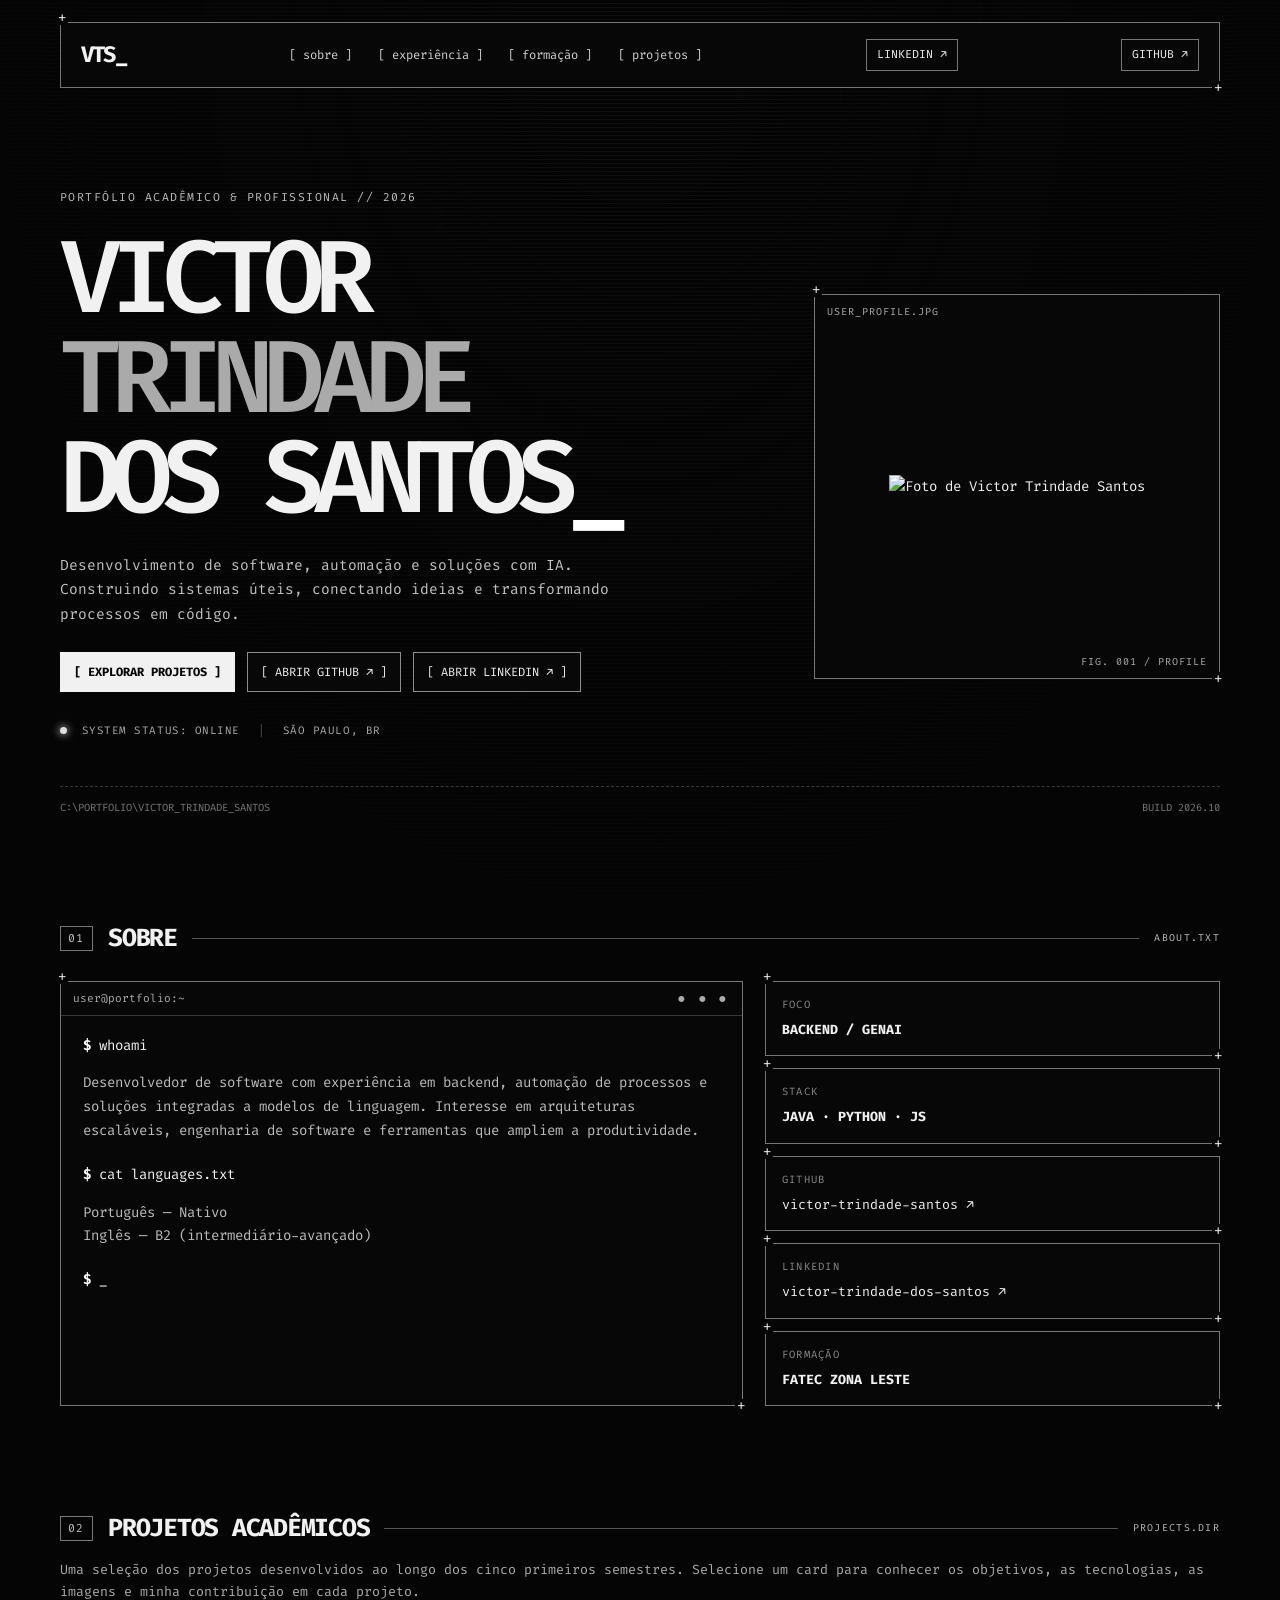
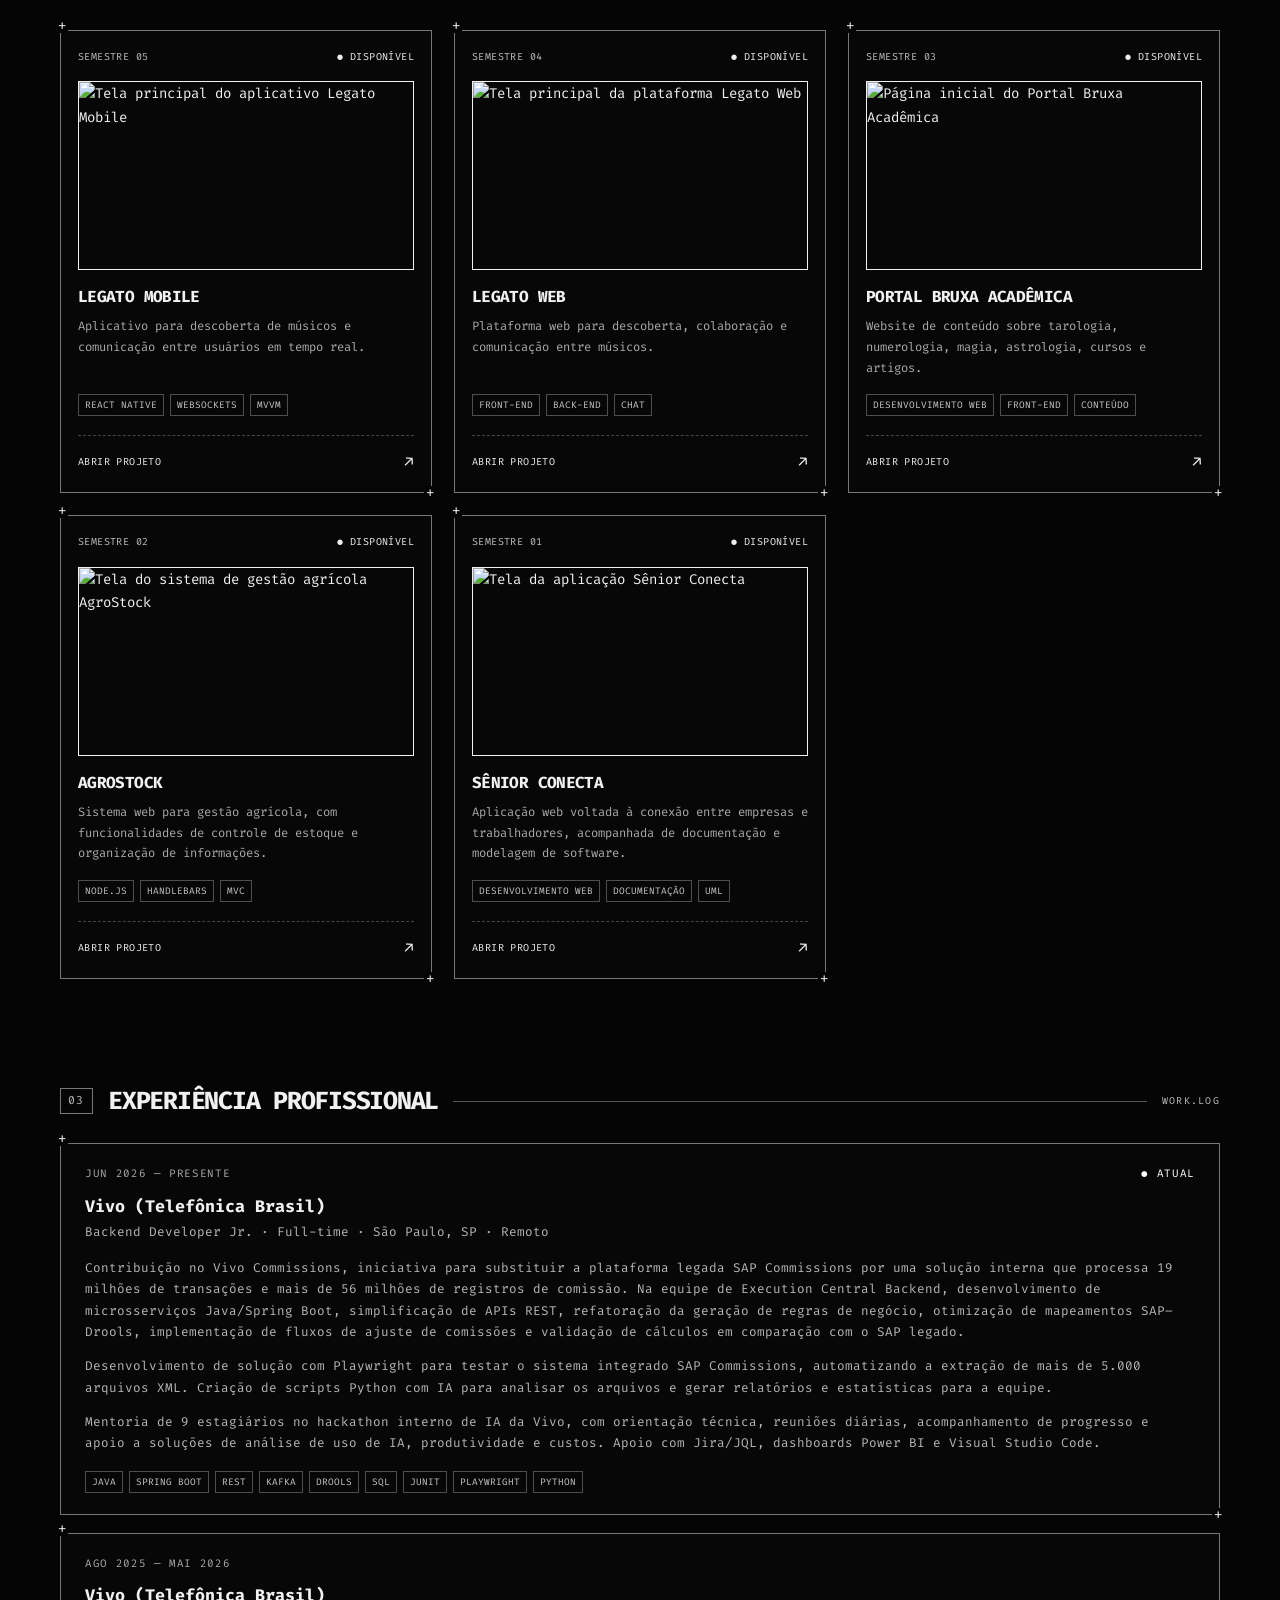
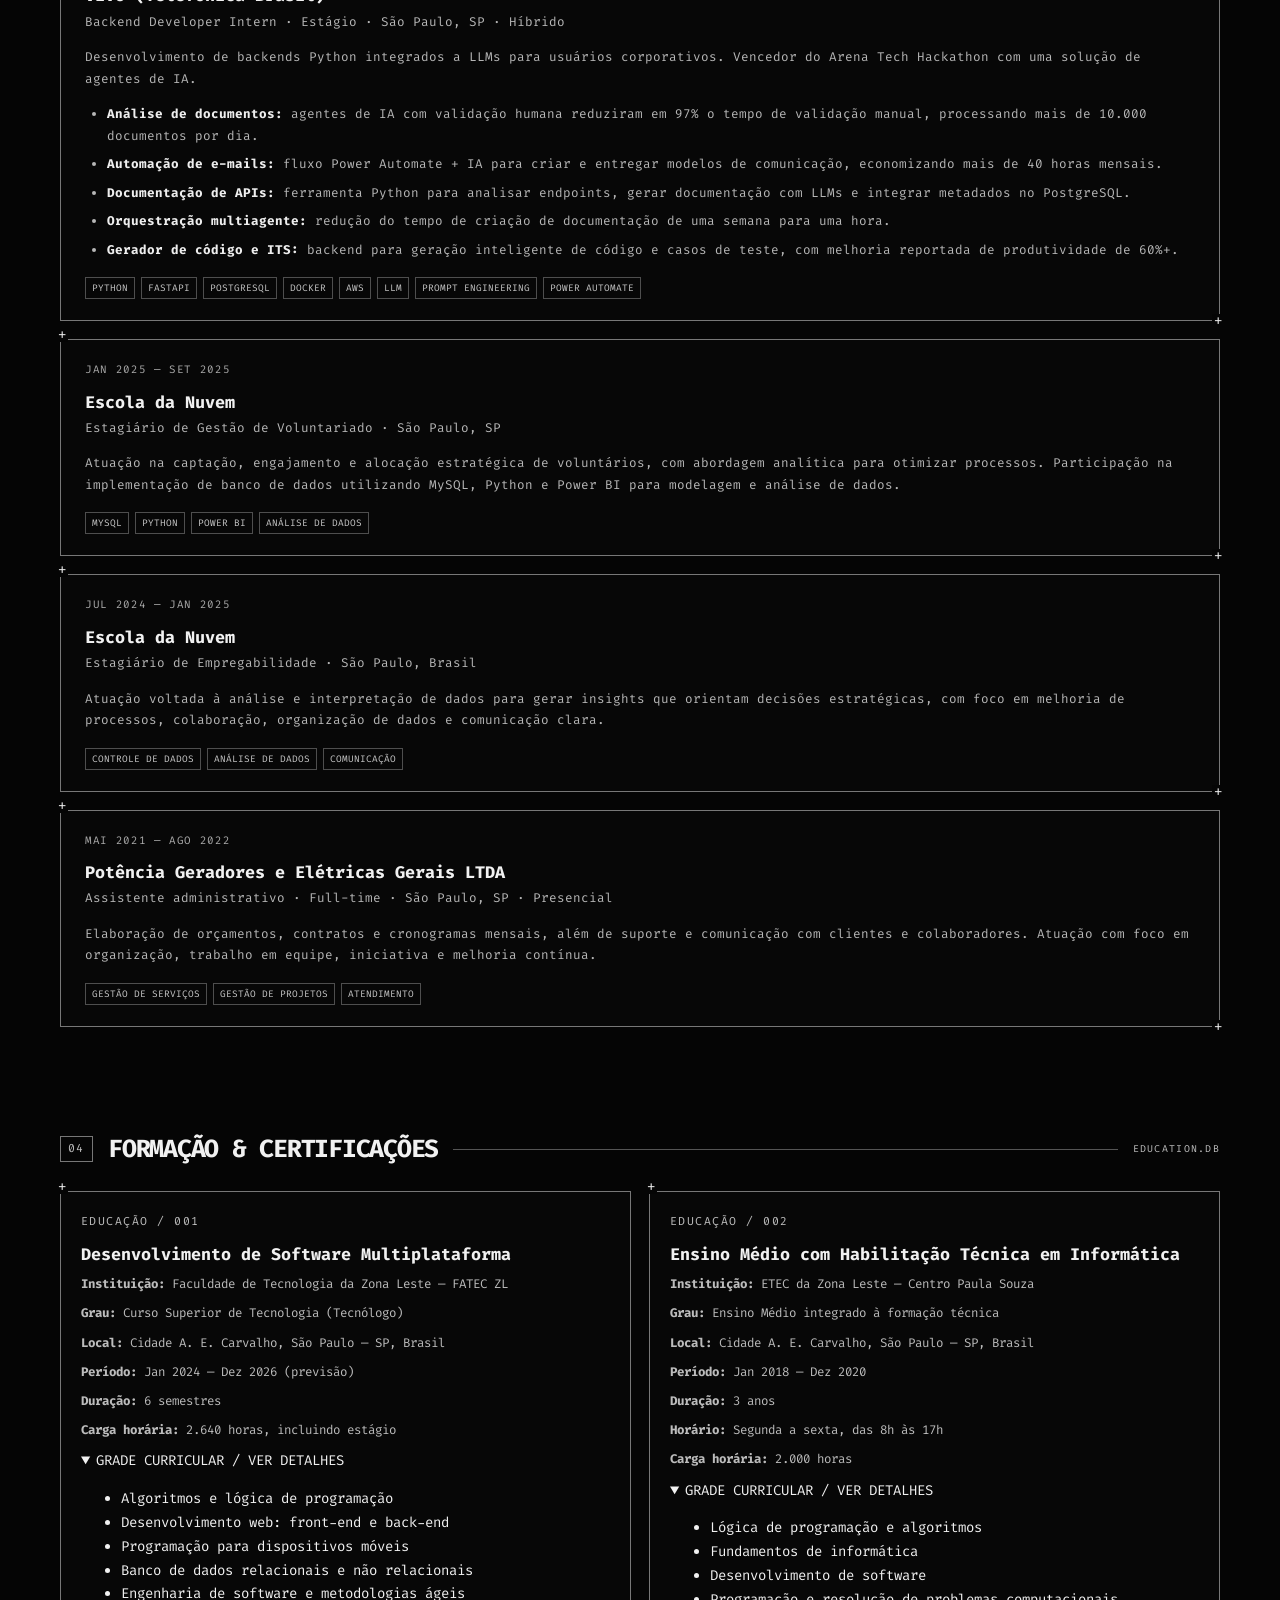
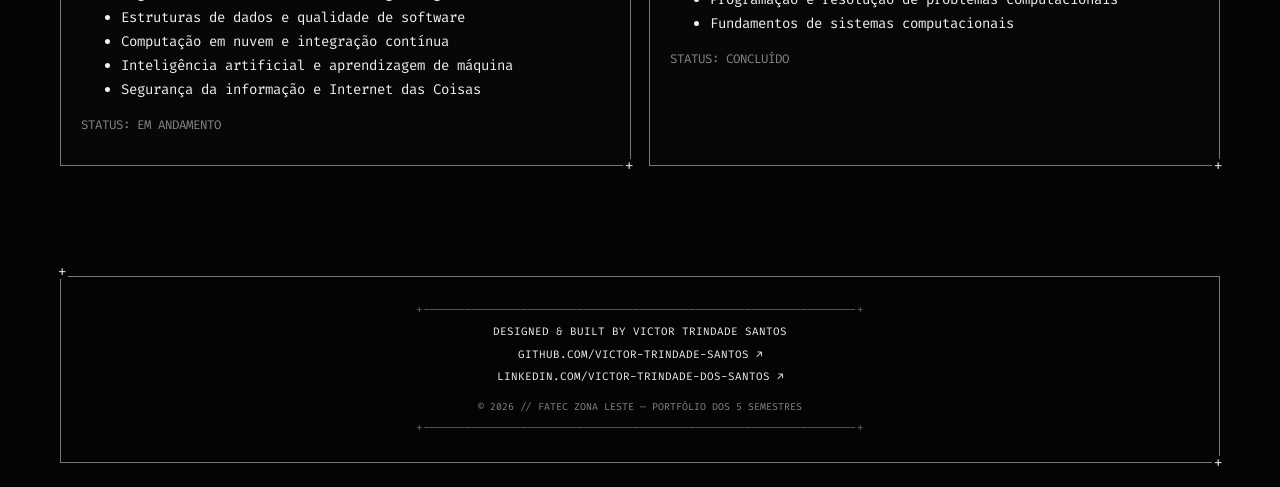
==== index.html @ 5349ddf4 "feat/create-portfolio-project" ====
<!doctype html>
<html lang="pt-BR">

<head>
  <meta charset="utf-8">
  <meta name="viewport" content="width=device-width, initial-scale=1">
  <meta name="theme-color" content="#050505">
  <meta name="description" content="Portfólio acadêmico e profissional de Victor Trindade Santos.">
  <title>Victor Trindade Santos | Portfólio</title>
  <link rel="preconnect" href="https://fonts.googleapis.com">
  <link rel="preconnect" href="https://fonts.gstatic.com" crossorigin>
  <link href="https://fonts.googleapis.com/css2?family=Fira+Code:wght@400;500;600;700&display=swap" rel="stylesheet">
  <link rel="stylesheet" href="styles.css">
</head>

<body>
  <canvas id="ascii-canvas" aria-hidden="true"></canvas>
  <div class="scanlines" aria-hidden="true"></div>
  <a class="skip-link" href="#main">Pular para o conteúdo</a>

  <header class="site-header ascii-frame">
    <a class="brand" href="#top" aria-label="Ir para o início">VTS<span>_</span></a>
    <nav aria-label="Navegação principal">
      <a href="#sobre">[ sobre ]</a>
      <a href="#experiencia">[ experiência ]</a>
      <a href="#formacao">[ formação ]</a>
      <a href="#projetos">[ projetos ]</a>
    </nav>
    <a class="github-link" href="https://www.linkedin.com/in/victor-trindade-dos-santos/" target="_blank"
      rel="noreferrer">LINKEDIN ↗</a>
    <a class="github-link" href="https://github.com/victor-trindade-santos" target="_blank" rel="noreferrer">GITHUB
      ↗</a>
  </header>

  <main id="main">
    <section class="hero section-shell" id="top">
      <div class="hero-copy">
        <p class="eyebrow">PORTFÓLIO ACADÊMICO & PROFISSIONAL // 2026</p>
        <h1>VICTOR<br><span>TRINDADE</span><br>DOS SANTOS<span class="cursor">_</span></h1>
        <p class="hero-description">Desenvolvimento de software, automação e soluções com IA. Construindo sistemas
          úteis, conectando ideias e transformando processos em código.</p>
        <div class="hero-actions">
          <a class="button button-solid" href="#projetos">[ EXPLORAR PROJETOS ]</a>
          <a class="button" href="https://github.com/victor-trindade-santos" target="_blank" rel="noreferrer">[ ABRIR
            GITHUB ↗ ]</a>
          <a class="button" href="https://www.linkedin.com/in/victor-trindade-dos-santos/" target="_blank"
            rel="noreferrer">[ ABRIR LINKEDIN ↗ ]</a>
        </div>
        <div class="status-line"><span class="status-dot"></span> SYSTEM STATUS: ONLINE <span
            class="status-divider">|</span> SÃO PAULO, BR</div>
      </div>
      <div class="portrait ascii-frame" aria-label="Espaço reservado para fotografia">
        <div class="frame-label">USER_PROFILE.JPG</div>
        <br />
        <img src="images/profile.jpg" alt="Foto de Victor Trindade Santos" class="portrait-image">
        <br />
        <span class="portrait-index">FIG. 001 / PROFILE</span>
      </div>
      <div class="hero-bottom mono">C:\PORTFOLIO\VICTOR_TRINDADE_SANTOS <span>BUILD 2026.10</span></div>
    </section>

    <section class="section-shell" id="sobre">
      <div class="section-heading"><span class="section-number">01</span>
        <h2>SOBRE</h2><span class="heading-rule"></span><span class="section-code">ABOUT.TXT</span>
      </div>
      <div class="about-grid">
        <div class="ascii-frame about-terminal">
          <div class="terminal-bar"><span>user@portfolio:~</span><span>● ● ●</span></div>
          <p><span class="prompt">$</span> whoami</p>
          <p class="terminal-output">Desenvolvedor de software com experiência em backend, automação de processos e
            soluções integradas a modelos de linguagem. Interesse em arquiteturas escaláveis, engenharia de software e
            ferramentas que ampliem a produtividade.</p>
          <p><span class="prompt">$</span> cat languages.txt</p>
          <p class="terminal-output">Português — Nativo<br>Inglês — B2 (intermediário-avançado)</p>
          <p class="terminal-cursor"><span class="prompt">$</span> <span class="cursor">_</span></p>
        </div>
        <div class="quick-facts">
          <div class="fact ascii-frame"><span class="fact-key">FOCO</span><strong>BACKEND / GENAI</strong></div>
          <div class="fact ascii-frame"><span class="fact-key">STACK</span><strong>JAVA · PYTHON · JS</strong></div>
          <div class="fact ascii-frame"><span class="fact-key">GITHUB</span><a
              href="https://github.com/victor-trindade-santos" target="_blank" rel="noreferrer">victor-trindade-santos
              ↗</a></div>
          <div class="fact ascii-frame"><span class="fact-key">LINKEDIN</span><a
              href="https://www.linkedin.com/in/victor-trindade-dos-santos/" target="_blank"
              rel="noreferrer">victor-trindade-dos-santos ↗</a></div>
          <div class="fact ascii-frame"><span class="fact-key">FORMAÇÃO</span><strong>FATEC ZONA LESTE</strong></div>
        </div>
      </div>
    </section>

    <section class="section-shell" id="projetos">
      <div class="section-heading">
        <span class="section-number">02</span>
        <h2>PROJETOS ACADÊMICOS</h2>
        <span class="heading-rule"></span>
        <span class="section-code">PROJECTS.DIR</span>
      </div>

      <p class="section-intro">
        Uma seleção dos projetos desenvolvidos ao longo dos cinco primeiros semestres.
        Selecione um card para conhecer os objetivos, as tecnologias, as imagens e
        minha contribuição em cada projeto.
      </p>

      <div class="project-grid">

        <!-- PROJETO 05: LEGATO MOBILE -->
        <a class="project-card ascii-frame" href="projeto.html?id=legato-mobile">

          <span class="card-top">
            <span>SEMESTRE 05</span>
            <span class="card-status">● DISPONÍVEL</span>
          </span>

          <img class="project-card-image" src="images/legato-mobile_page1.png"
            alt="Tela principal do aplicativo Legato Mobile" loading="lazy">

          <span class="project-title">LEGATO MOBILE</span>

          <span class="project-summary">
            Aplicativo para descoberta de músicos e comunicação entre usuários
            em tempo real.
          </span>

          <span class="tag-row">
            <span>REACT NATIVE</span>
            <span>WEBSOCKETS</span>
            <span>MVVM</span>
          </span>

          <span class="card-footer">
            ABRIR PROJETO <span>↗</span>
          </span>
        </a>

        <!-- PROJETO 04: LEGATO WEB -->
        <a class="project-card ascii-frame" href="projeto.html?id=legato-frontend">

          <span class="card-top">
            <span>SEMESTRE 04</span>
            <span class="card-status">● DISPONÍVEL</span>
          </span>

          <img class="project-card-image" src="images/legato-web_page1.png"
            alt="Tela principal da plataforma Legato Web" loading="lazy">

          <span class="project-title">LEGATO WEB</span>

          <span class="project-summary">
            Plataforma web para descoberta, colaboração e comunicação entre músicos.
          </span>

          <span class="tag-row">
            <span>FRONT-END</span>
            <span>BACK-END</span>
            <span>CHAT</span>
          </span>

          <span class="card-footer">
            ABRIR PROJETO <span>↗</span>
          </span>
        </a>

        <!-- PROJETO 03: PORTAL BRUXA ACADÊMICA -->
        <a class="project-card ascii-frame" href="projeto.html?id=bruxa">

          <span class="card-top">
            <span>SEMESTRE 03</span>
            <span class="card-status">● DISPONÍVEL</span>
          </span>

          <img class="project-card-image" src="images/portal-bruxa-academica_page1.png"
            alt="Página inicial do Portal Bruxa Acadêmica" loading="lazy">

          <span class="project-title">PORTAL BRUXA ACADÊMICA</span>

          <span class="project-summary">
            Website de conteúdo sobre tarologia, numerologia, magia, astrologia,
            cursos e artigos.
          </span>

          <span class="tag-row">
            <span>DESENVOLVIMENTO WEB</span>
            <span>FRONT-END</span>
            <span>CONTEÚDO</span>
          </span>

          <span class="card-footer">
            ABRIR PROJETO <span>↗</span>
          </span>
        </a>

        <!-- PROJETO 02: AGROSTOCK -->
        <a class="project-card ascii-frame" href="projeto.html?id=agrostock">

          <span class="card-top">
            <span>SEMESTRE 02</span>
            <span class="card-status">● DISPONÍVEL</span>
          </span>

          <img class="project-card-image" src="images/agrostock_page1.png"
            alt="Tela do sistema de gestão agrícola AgroStock" loading="lazy">

          <span class="project-title">AGROSTOCK</span>

          <span class="project-summary">
            Sistema web para gestão agrícola, com funcionalidades de controle
            de estoque e organização de informações.
          </span>

          <span class="tag-row">
            <span>NODE.JS</span>
            <span>HANDLEBARS</span>
            <span>MVC</span>
          </span>

          <span class="card-footer">
            ABRIR PROJETO <span>↗</span>
          </span>
        </a>

        <!-- PROJETO 01: SÊNIOR CONECTA -->
        <a class="project-card ascii-frame" href="projeto.html?id=senior-conecta">

          <span class="card-top">
            <span>SEMESTRE 01</span>
            <span class="card-status">● DISPONÍVEL</span>
          </span>

          <img class="project-card-image" src="images/senior_conecta_page1.png" alt="Tela da aplicação Sênior Conecta"
            loading="lazy">

          <span class="project-title">SÊNIOR CONECTA</span>

          <span class="project-summary">
            Aplicação web voltada à conexão entre empresas e trabalhadores,
            acompanhada de documentação e modelagem de software.
          </span>

          <span class="tag-row">
            <span>DESENVOLVIMENTO WEB</span>
            <span>DOCUMENTAÇÃO</span>
            <span>UML</span>
          </span>

          <span class="card-footer">
            ABRIR PROJETO <span>↗</span>
          </span>
        </a>

      </div>
    </section>

    <section class="section-shell" id="experiencia">
      <div class="section-heading"><span class="section-number">03</span>
        <h2>EXPERIÊNCIA PROFISSIONAL</h2><span class="heading-rule"></span><span class="section-code">WORK.LOG</span>
      </div>
      <div class="timeline">
        <article class="timeline-item ascii-frame">
          <div class="timeline-meta"><span>JUN 2026 — PRESENTE</span><span class="current-label">● ATUAL</span></div>
          <h3>Vivo (Telefônica Brasil)</h3>
          <p class="role">Backend Developer Jr. · Full-time · São Paulo, SP · Remoto</p>
          <p>Contribuição no Vivo Commissions, iniciativa para substituir a plataforma legada SAP Commissions por uma
            solução interna que processa 19 milhões de transações e mais de 56 milhões de registros de comissão. Na
            equipe de Execution Central Backend, desenvolvimento de microsserviços Java/Spring Boot, simplificação de
            APIs REST, refatoração da geração de regras de negócio, otimização de mapeamentos SAP–Drools, implementação
            de fluxos de ajuste de comissões e validação de cálculos em comparação com o SAP legado.</p>
          <p>Desenvolvimento de solução com Playwright para testar o sistema integrado SAP Commissions, automatizando a
            extração de mais de 5.000 arquivos XML. Criação de scripts Python com IA para analisar os arquivos e gerar
            relatórios e estatísticas para a equipe.</p>
          <p>Mentoria de 9 estagiários no hackathon interno de IA da Vivo, com orientação técnica, reuniões diárias,
            acompanhamento de progresso e apoio a soluções de análise de uso de IA, produtividade e custos. Apoio com
            Jira/JQL, dashboards Power BI e Visual Studio Code.</p>
          <div class="tag-row"><span>JAVA</span><span>SPRING
              BOOT</span><span>REST</span><span>KAFKA</span><span>DROOLS</span><span>SQL</span><span>JUNIT</span><span>PLAYWRIGHT</span><span>PYTHON</span>
          </div>
        </article>
        <article class="timeline-item ascii-frame">
          <div class="timeline-meta"><span>AGO 2025 — MAI 2026</span></div>
          <h3>Vivo (Telefônica Brasil)</h3>
          <p class="role">Backend Developer Intern · Estágio · São Paulo, SP · Híbrido</p>
          <p>Desenvolvimento de backends Python integrados a LLMs para usuários corporativos. Vencedor do Arena Tech
            Hackathon com uma solução de agentes de IA.</p>
          <ul>
            <li><strong>Análise de documentos:</strong> agentes de IA com validação humana reduziram em 97% o tempo de
              validação manual, processando mais de 10.000 documentos por dia.</li>
            <li><strong>Automação de e-mails:</strong> fluxo Power Automate + IA para criar e entregar modelos de
              comunicação, economizando mais de 40 horas mensais.</li>
            <li><strong>Documentação de APIs:</strong> ferramenta Python para analisar endpoints, gerar documentação com
              LLMs e integrar metadados no PostgreSQL.</li>
            <li><strong>Orquestração multiagente:</strong> redução do tempo de criação de documentação de uma semana
              para uma hora.</li>
            <li><strong>Gerador de código e ITS:</strong> backend para geração inteligente de código e casos de teste,
              com melhoria reportada de produtividade de 60%+.</li>
          </ul>
          <div class="tag-row">
            <span>PYTHON</span><span>FASTAPI</span><span>POSTGRESQL</span><span>DOCKER</span><span>AWS</span><span>LLM</span><span>PROMPT
              ENGINEERING</span><span>POWER AUTOMATE</span>
          </div>
        </article>
        <article class="timeline-item ascii-frame">
          <div class="timeline-meta"><span>JAN 2025 — SET 2025</span></div>
          <h3>Escola da Nuvem</h3>
          <p class="role">Estagiário de Gestão de Voluntariado · São Paulo, SP</p>
          <p>Atuação na captação, engajamento e alocação estratégica de voluntários, com abordagem analítica para
            otimizar processos. Participação na implementação de banco de dados utilizando MySQL, Python e Power BI para
            modelagem e análise de dados.</p>
          <div class="tag-row"><span>MYSQL</span><span>PYTHON</span><span>POWER BI</span><span>ANÁLISE DE DADOS</span>
          </div>
        </article>
        <article class="timeline-item ascii-frame">
          <div class="timeline-meta"><span>JUL 2024 — JAN 2025</span></div>
          <h3>Escola da Nuvem</h3>
          <p class="role">Estagiário de Empregabilidade · São Paulo, Brasil</p>
          <p>Atuação voltada à análise e interpretação de dados para gerar insights que orientam decisões estratégicas,
            com foco em melhoria de processos, colaboração, organização de dados e comunicação clara.</p>
          <div class="tag-row"><span>CONTROLE DE DADOS</span><span>ANÁLISE DE DADOS</span><span>COMUNICAÇÃO</span></div>
        </article>
        <article class="timeline-item ascii-frame">
          <div class="timeline-meta"><span>MAI 2021 — AGO 2022</span></div>
          <h3>Potência Geradores e Elétricas Gerais LTDA</h3>
          <p class="role">Assistente administrativo · Full-time · São Paulo, SP · Presencial</p>
          <p>Elaboração de orçamentos, contratos e cronogramas mensais, além de suporte e comunicação com clientes e
            colaboradores. Atuação com foco em organização, trabalho em equipe, iniciativa e melhoria contínua.</p>
          <div class="tag-row"><span>GESTÃO DE SERVIÇOS</span><span>GESTÃO DE PROJETOS</span><span>ATENDIMENTO</span>
          </div>
        </article>
      </div>
    </section>

    <section class="section-shell" id="formacao">
      <div class="section-heading"><span class="section-number">04</span>
        <h2>FORMAÇÃO & CERTIFICAÇÕES</h2><span class="heading-rule"></span><span
          class="section-code">EDUCATION.DB</span>
      </div>
      <div class="education-grid">
        <article class="ascii-frame info-panel">
          <p class="panel-kicker">EDUCAÇÃO / 001</p>

          <h3>Desenvolvimento de Software Multiplataforma</h3>

          <p><strong>Instituição:</strong> Faculdade de Tecnologia da Zona Leste — FATEC ZL</p>
          <p><strong>Grau:</strong> Curso Superior de Tecnologia (Tecnólogo)</p>
          <p><strong>Local:</strong> Cidade A. E. Carvalho, São Paulo — SP, Brasil</p>
          <p><strong>Período:</strong> Jan 2024 — Dez 2026 (previsão)</p>
          <p><strong>Duração:</strong> 6 semestres</p>
          <p><strong>Carga horária:</strong> 2.640 horas, incluindo estágio</p>

          <details open>
            <summary>GRADE CURRICULAR / VER DETALHES</summary>
            <ul>
              <li>Algoritmos e lógica de programação</li>
              <li>Desenvolvimento web: front-end e back-end</li>
              <li>Programação para dispositivos móveis</li>
              <li>Banco de dados relacionais e não relacionais</li>
              <li>Engenharia de software e metodologias ágeis</li>
              <li>Estruturas de dados e qualidade de software</li>
              <li>Computação em nuvem e integração contínua</li>
              <li>Inteligência artificial e aprendizagem de máquina</li>
              <li>Segurança da informação e Internet das Coisas</li>
            </ul>
          </details>

          <p class="muted">STATUS: EM ANDAMENTO</p>
        </article>


        <article class="ascii-frame info-panel">

          <p class="panel-kicker">EDUCAÇÃO / 002</p>

          <h3>Ensino Médio com Habilitação Técnica em Informática</h3>

          <p><strong>Instituição:</strong> ETEC da Zona Leste — Centro Paula Souza</p>
          <p><strong>Grau:</strong> Ensino Médio integrado à formação técnica</p>
          <p><strong>Local:</strong> Cidade A. E. Carvalho, São Paulo — SP, Brasil</p>
          <p><strong>Período:</strong> Jan 2018 — Dez 2020</p>
          <p><strong>Duração:</strong> 3 anos</p>
          <p><strong>Horário:</strong> Segunda a sexta, das 8h às 17h</p>
          <p><strong>Carga horária:</strong> 2.000 horas</p>

          <details open>
            <summary>GRADE CURRICULAR / VER DETALHES</summary>
            <ul>
              <li>Lógica de programação e algoritmos</li>
              <li>Fundamentos de informática</li>
              <li>Desenvolvimento de software</li>
              <li>Programação e resolução de problemas computacionais</li>
              <li>Fundamentos de sistemas computacionais</li>
            </ul>
          </details>

          <p class="muted">STATUS: CONCLUÍDO</p>
          </details>
        </article>
      </div>
    </section>
  </main>

  <footer class="site-footer ascii-frame">
    <p>+--------------------------------------------------------------+</p>
    <p>DESIGNED & BUILT BY VICTOR TRINDADE SANTOS</p>
    <p><a href="https://github.com/victor-trindade-santos" target="_blank"
        rel="noreferrer">GITHUB.COM/VICTOR-TRINDADE-SANTOS ↗</a></p>
    <p><a href="https://www.linkedin.com/in/victor-trindade-dos-santos/" target="_blank"
        rel="noreferrer">LINKEDIN.COM/VICTOR-TRINDADE-DOS-SANTOS ↗</a></p>
    <p class="muted">© 2026 // FATEC ZONA LESTE — PORTFÓLIO DOS 5 SEMESTRES</p>
    <p>+--------------------------------------------------------------+</p>
  </footer>

  <dialog id="project-dialog" class="project-dialog" aria-labelledby="dialog-title">
    <div class="dialog-inner">
      <div class="dialog-top"><span>PROJECT_VIEWER.EXE</span><button class="icon-button" id="close-dialog"
          aria-label="Fechar janela">[ X ]</button></div>
      <div id="dialog-content"></div>
    </div>
  </dialog>
  <script src="script.js"></script>
</body>

</html>
---- styles.css ----
:root {
  color-scheme: dark;
  --bg: #050505;
  --panel: rgba(8, 8, 8, .92);
  --panel-soft: rgba(10, 10, 10, .78);
  --text: #f1f1f1;
  --muted: #a0a0a0;
  --line: #777;
  --line-dim: #373737;
  --white: #fff;
  --mono: "Fira Code", "Courier New", monospace;
  --content: 1160px;
}
* { box-sizing: border-box; }
html { scroll-behavior: smooth; scroll-padding-top: 90px; }
body { margin: 0; background: var(--bg); color: var(--text); font-family: var(--mono); font-size: 14px; line-height: 1.7; overflow-x: hidden; }
a { color: inherit; text-decoration: none; }
a:hover { color: #fff; text-decoration: underline; text-underline-offset: 4px; }
button, input { font: inherit; }
button:focus-visible, a:focus-visible { outline: 2px dashed white; outline-offset: 4px; }
#ascii-canvas { position: fixed; inset: 0; width: 100%; height: 100%; z-index: -3; opacity: .23; pointer-events: none; }
.scanlines { position: fixed; inset: 0; pointer-events: none; z-index: -2; opacity: .1; background: repeating-linear-gradient(to bottom, transparent 0, transparent 3px, #fff 4px); }
body::before { content: ""; position: fixed; inset: 0; z-index: -1; pointer-events: none; background: radial-gradient(ellipse at 50% 0%, transparent 0, #050505 80%); }
.skip-link { position: absolute; left: -999px; top: 0; background: #fff; color: #000; padding: .5rem; z-index: 99; }
.skip-link:focus { left: .5rem; }
.ascii-frame { position: relative; border: 1px solid var(--line); background: var(--panel); }
.ascii-frame::before { content: "+"; position: absolute; top: -12px; left: -5px; background: var(--bg); color: var(--text); padding: 0 2px; line-height: 1; }
.ascii-frame::after { content: "+"; position: absolute; right: -5px; bottom: -8px; background: var(--bg); color: var(--text); padding: 0 2px; line-height: 1; }
.site-header { max-width: var(--content); margin: 22px auto 0; width: calc(100% - 48px); min-height: 66px; padding: 12px 20px; display: flex; align-items: center; gap: 24px; justify-content: space-between; z-index: 5; }
.brand { font-size: 1.4rem; font-weight: 700; letter-spacing: -.08em; }
.brand span, .cursor { color: #fff; animation: blink 1s steps(2, start) infinite; }
.site-header nav { display: flex; gap: clamp(10px, 2vw, 26px); flex-wrap: wrap; justify-content: center; font-size: .76rem; color: #d0d0d0; }
.github-link { border: 1px solid var(--line); padding: 5px 10px; font-size: .72rem; white-space: nowrap; }
main { width: 100%; }
.section-shell { width: min(var(--content), calc(100% - 48px)); margin: 0 auto; padding: 86px 0 20px; }
.hero { min-height: 650px; padding-top: 100px; display: grid; grid-template-columns: minmax(0, 1.25fr) minmax(260px, .75fr); align-items: center; column-gap: clamp(25px, 6vw, 90px); position: relative; }
.hero-copy { padding-bottom: 45px; }
.eyebrow, .section-code, .section-number, .panel-kicker { color: #bdbdbd; font-size: .72rem; letter-spacing: .13em; }
.eyebrow { margin: 0 0 20px; }
h1 { margin: 0; font-size: clamp(3.3rem, 8vw, 6.6rem); letter-spacing: -.1em; line-height: .98; font-weight: 600; }
h1 > span:not(.cursor) { color: #aaa; }
.hero-description { max-width: 610px; color: #c2c2c2; margin: 25px 0 24px; font-size: .91rem; }
.hero-actions { display: flex; flex-wrap: wrap; gap: 12px; }
.button { border: 1px solid #8c8c8c; display: inline-block; padding: 9px 13px; font-size: .75rem; background: #080808; }
.button-solid { color: #050505; background: #f1f1f1; border-color: #f1f1f1; font-weight: 700; }
.button-solid:hover { color: #000; background: #cfcfcf; }
.status-line { margin-top: 30px; color: #aaa; font-size: .68rem; letter-spacing: .05em; }
.status-dot { display: inline-block; width: 7px; height: 7px; background: #ddd; border-radius: 50%; margin-right: 7px; box-shadow: 0 0 8px #fff; }
.status-divider { margin: 0 10px; color: #555; }
.portrait { min-height: 385px; padding: 22px 20px; display: flex; flex-direction: column; align-items: center; justify-content: center; background: rgba(8,8,8,.88); }
.frame-label, .portrait-index { position: absolute; left: 12px; color: #aaa; font-size: .63rem; letter-spacing: .1em; }
.frame-label { top: 8px; }
.portrait-index { left: auto; right: 12px; bottom: 8px; }
.portrait-art { color: #d6d6d6; font-size: clamp(.65rem, 1.2vw, .95rem); line-height: 1.15; margin: 20px 0 12px; }
.photo-placeholder { text-align: center; font-size: .72rem; line-height: 1.5; color: #fff; margin: 4px 0 25px; }
.hero-bottom { grid-column: 1 / -1; border-top: 1px dashed var(--line-dim); padding-top: 12px; color: #777; display: flex; justify-content: space-between; font-size: .65rem; }
.section-heading { display: flex; align-items: center; gap: 15px; margin-bottom: 26px; }
.section-number { border: 1px solid var(--line); padding: 2px 7px; }
.section-heading h2 { font-size: clamp(1.15rem, 2.5vw, 1.55rem); line-height: 1.3; margin: 0; white-space: nowrap; letter-spacing: -.05em; }
.heading-rule { height: 1px; background: #555; flex: 1; }
.section-code { white-space: nowrap; font-size: .62rem; }
.about-grid { display: grid; grid-template-columns: 1.2fr .8fr; gap: 22px; }
.about-terminal { padding: 0 22px 15px; background: var(--panel); min-width: 0; }
.terminal-bar { display: flex; justify-content: space-between; margin: 0 -22px 18px; padding: 7px 12px; border-bottom: 1px solid var(--line-dim); color: #aaa; font-size: .7rem; }
.terminal-bar span:last-child { letter-spacing: .3em; }
.prompt { color: #fff; font-weight: 700; }
.terminal-output { color: #bcbcbc; margin: 4px 0 20px; overflow-wrap: anywhere; }
.quick-facts { display: grid; gap: 12px; }
.fact { padding: 14px 16px; display: flex; flex-direction: column; gap: 5px; min-width: 0; }
.fact-key { color: #888; font-size: .66rem; letter-spacing: .12em; }
.fact strong, .fact a { font-size: .83rem; overflow-wrap: anywhere; }
.section-intro { color: #aaa; margin: -12px 0 26px; font-size: .83rem; }
.project-grid { display: grid; grid-template-columns: repeat(3, minmax(0, 1fr)); gap: 22px; }
.project-card { text-align: left; color: var(--text); width: 100%; min-height: 300px; padding: 17px; display: flex; flex-direction: column; cursor: pointer; transition: background .2s, transform .2s, border-color .2s; }
button.project-card:hover { background: rgba(26,26,26,.96); border-color: #eee; transform: translateY(-3px); }
.card-top, .card-footer { display: flex; justify-content: space-between; gap: 8px; align-items: center; font-size: .63rem; letter-spacing: .04em; }
.card-top { color: #bdbdbd; }
.card-status { color: #eee; white-space: nowrap; }
.pending-status { color: #929292; white-space: nowrap; }
.project-glyph { display: block; font-size: 2.4rem; font-weight: 600; line-height: 1.3; margin: 24px 0 8px; color: #f4f4f4; }
.project-title { font-size: 1rem; font-weight: 700; letter-spacing: -.04em; line-height: 1.4; }
.project-summary { color: #aaa; font-size: .76rem; line-height: 1.7; margin-top: 8px; flex: 1; }
.tag-row { display: flex; flex-wrap: wrap; gap: 6px; margin-top: 16px; }
.tag-row span { border: 1px solid #4e4e4e; padding: 2px 6px; font-size: .59rem; color: #c6c6c6; overflow-wrap: anywhere; }
.card-footer { margin-top: 19px; padding-top: 12px; border-top: 1px dashed #454545; color: #eee; }
.card-footer span { font-size: 1rem; }
.pending-card { cursor: default; border-style: dashed; background: rgba(5,5,5,.7); }
.pending-card .project-glyph, .pending-card .project-title { color: #888; }
.pending-note { margin-top: 16px; color: #aaa; font-size: .66rem; letter-spacing: .04em; }
.timeline { display: grid; gap: 18px; }
.timeline-item { padding: 21px 24px; }
.timeline-meta { display: flex; gap: 12px; justify-content: space-between; color: #aaa; font-size: .68rem; letter-spacing: .06em; }
.current-label { color: #fff; }
.timeline-item h3, .info-panel h3, .cert-card h3 { font-size: 1.05rem; line-height: 1.45; margin: 10px 0 0; }
.role { color: #bdbdbd; margin: 3px 0 14px; font-size: .77rem; }
.timeline-item p, .timeline-item li { color: #b7b7b7; font-size: .79rem; }
.timeline-item ul { padding-left: 22px; }
.timeline-item li { margin: 7px 0; }
.timeline-item li strong { color: #eee; }
.timeline-item .tag-row { margin-top: 17px; }
.education-grid, .cert-grid { display: grid; grid-template-columns: repeat(2, minmax(0, 1fr)); gap: 18px; }
.info-panel, .cert-card { padding: 20px; }
.panel-kicker { margin: 0; }
.info-panel p:not(.panel-kicker), .cert-card p { color: #bcbcbc; font-size: .78rem; margin: 8px 0; }
.muted { color: #858585 !important; }
.subsection-title { font-size: .85rem; letter-spacing: .1em; margin: 34px 0 16px; }
.cert-icon { color: #aaa; font-size: .67rem; border: 1px solid #555; padding: 3px 6px; display: inline-block; }
.cert-card h3 { margin-top: 13px; }
.cert-id { overflow-wrap: anywhere; font-size: .68rem !important; }
.skill-line { border-top: 1px dashed #444; padding-top: 10px; }
.small-note { color: #858585; font-size: .7rem; margin-top: 18px; }
.site-footer { width: min(var(--content), calc(100% - 48px)); margin: 90px auto 24px; padding: 20px; text-align: center; background: rgba(5,5,5,.94); }
.site-footer p { margin: 4px 0; font-size: .68rem; }
.site-footer p:first-child, .site-footer p:last-child { color: #666; overflow: hidden; white-space: nowrap; }
.site-footer .muted { font-size: .62rem; margin-top: 12px; }
.project-dialog { color: var(--text); background: #070707; border: 1px solid #aaa; padding: 0; width: min(850px, calc(100% - 28px)); max-width: none; max-height: min(88vh, 900px); }
.project-dialog::backdrop { background: rgba(0,0,0,.82); backdrop-filter: blur(3px); }
.dialog-inner { padding: 0 24px 28px; }
.dialog-top { display: flex; justify-content: space-between; align-items: center; position: sticky; top: 0; padding: 13px 0; border-bottom: 1px solid #555; background: #070707; z-index: 1; color: #aaa; font-size: .7rem; letter-spacing: .08em; }
.icon-button { border: 1px solid #777; background: transparent; color: #fff; padding: 5px 9px; cursor: pointer; }
.dialog-project-kicker { color: #999; font-size: .7rem; letter-spacing: .1em; margin-top: 23px; }
.dialog-title { font-size: clamp(1.6rem, 5vw, 2.8rem); line-height: 1.2; letter-spacing: -.07em; overflow-wrap: anywhere; }
.dialog-description { color: #c1c1c1; font-size: .85rem; }
.dialog-columns { display: grid; grid-template-columns: 1fr 1fr; gap: 22px; margin-top: 25px; }
.dialog-section { border-top: 1px solid #555; padding-top: 12px; min-width: 0; }
.dialog-section h3 { font-size: .8rem; letter-spacing: .07em; }
.dialog-section p, .dialog-section li { font-size: .77rem; color: #bdbdbd; overflow-wrap: anywhere; }
.dialog-link { display: inline-block; border: 1px solid #aaa; padding: 8px 10px; font-size: .72rem; margin-top: 8px; }
.screenshot-placeholder { min-height: 130px; border: 1px dashed #777; display: grid; place-content: center; text-align: center; padding: 16px; color: #999; font-size: .7rem; margin: 10px 0; background: repeating-linear-gradient(135deg, #090909, #090909 8px, #101010 8px, #101010 16px); }
.screenshot-placeholder strong { display: block; color: #ddd; font-size: .85rem; margin-bottom: 4px; }
.screenshot-placeholder img { max-width: 100%; max-height: 280px; object-fit: contain; }
@keyframes blink { to { visibility: hidden; } }
@media (max-width: 850px) {
  .site-header { flex-wrap: wrap; gap: 12px; }
  .site-header nav { order: 3; width: 100%; justify-content: flex-start; padding-top: 8px; border-top: 1px dashed #444; }
  .hero { min-height: auto; padding-top: 80px; grid-template-columns: minmax(0, 1fr) minmax(220px, .7fr); }
  .project-grid { grid-template-columns: repeat(2, minmax(0, 1fr)); }
  .section-shell { padding-top: 70px; }
  .section-heading { gap: 9px; }
  .section-code { display: none; }
}
@media (max-width: 600px) {
  body { font-size: 13px; }
  .site-header, .section-shell, .site-footer { width: calc(100% - 28px); }
  .site-header { margin-top: 14px; padding: 12px; }
  .site-header nav { gap: 8px 14px; font-size: .67rem; }
  .github-link { font-size: .65rem; }
  .hero { display: flex; flex-direction: column; align-items: stretch; gap: 30px; padding-top: 60px; }
  .hero-copy { padding-bottom: 0; }
  h1 { font-size: clamp(3rem, 16vw, 5rem); }
  .hero-description { font-size: .82rem; }
  .portrait { min-height: 300px; }
  .hero-bottom { width: 100%; gap: 8px; flex-wrap: wrap; font-size: .57rem; overflow-wrap: anywhere; }
  .section-shell { padding-top: 62px; }
  .section-heading h2 { white-space: normal; font-size: 1.08rem; }
  .section-number { flex-shrink: 0; }
  .about-grid, .education-grid, .cert-grid, .dialog-columns { grid-template-columns: 1fr; }
  .project-grid { grid-template-columns: 1fr; gap: 17px; }
  .project-card { min-height: 260px; }
  .timeline-item { padding: 17px 15px; }
  .timeline-meta { flex-wrap: wrap; }
  .dialog-inner { padding: 0 14px 20px; }
  .dialog-project-kicker { margin-top: 18px; }
  .site-footer { margin-top: 65px; padding: 14px 8px; }
  .site-footer p { overflow-wrap: anywhere; }
}
@media (prefers-reduced-motion: reduce) {
  *, *::before, *::after { animation-duration: .01ms !important; animation-iteration-count: 1 !important; scroll-behavior: auto !important; transition-duration: .01ms !important; }
}
/* Cards de projetos navegáveis */
a.project-card {
  display: flex;
  flex-direction: column;
  color: inherit;
  text-decoration: none;
  text-align: left;
  width: 100%;
  cursor: pointer;
}

a.project-card:focus-visible {
  outline: 2px solid currentColor;
  outline-offset: 4px;
}

/* Screenshot nos cards da página principal */
.project-card-image {
  display: block;
  width: 100%;
  aspect-ratio: 16 / 9;
  object-fit: cover;
  margin: 1rem 0;
  border: 1px solid currentColor;
}

/* Página individual */
.project-overview {
  padding: 1.5rem;
  margin-bottom: 3rem;
}

.project-overview h1 {
  font-size: clamp(1.8rem, 4vw, 3rem);
  overflow-wrap: anywhere;
}

.project-actions {
  display: flex;
  flex-wrap: wrap;
  gap: 1rem;
  margin-top: 1.5rem;
}

.project-section {
  margin-top: 3.5rem;
}

.project-gallery {
  display: grid;
  grid-template-columns: repeat(2, minmax(0, 1fr));
  gap: 1.25rem;
}

.project-screenshot {
  margin: 0;
  padding: 0.75rem;
  min-width: 0;
}

.project-screenshot img {
  display: block;
  width: 100%;
  height: auto;
  aspect-ratio: 16 / 10;
  object-fit: contain;
  background: #0a0a0a;
}

.project-screenshot figcaption {
  margin-top: 0.75rem;
  overflow-wrap: anywhere;
}

.project-bottom-navigation {
  margin-top: 3rem;
}

@media (max-width: 700px) {
  .project-gallery {
    grid-template-columns: 1fr;
  }

  .project-overview {
    padding: 1rem;
  }
}

#project-live[hidden] {
  display: none !important;
}
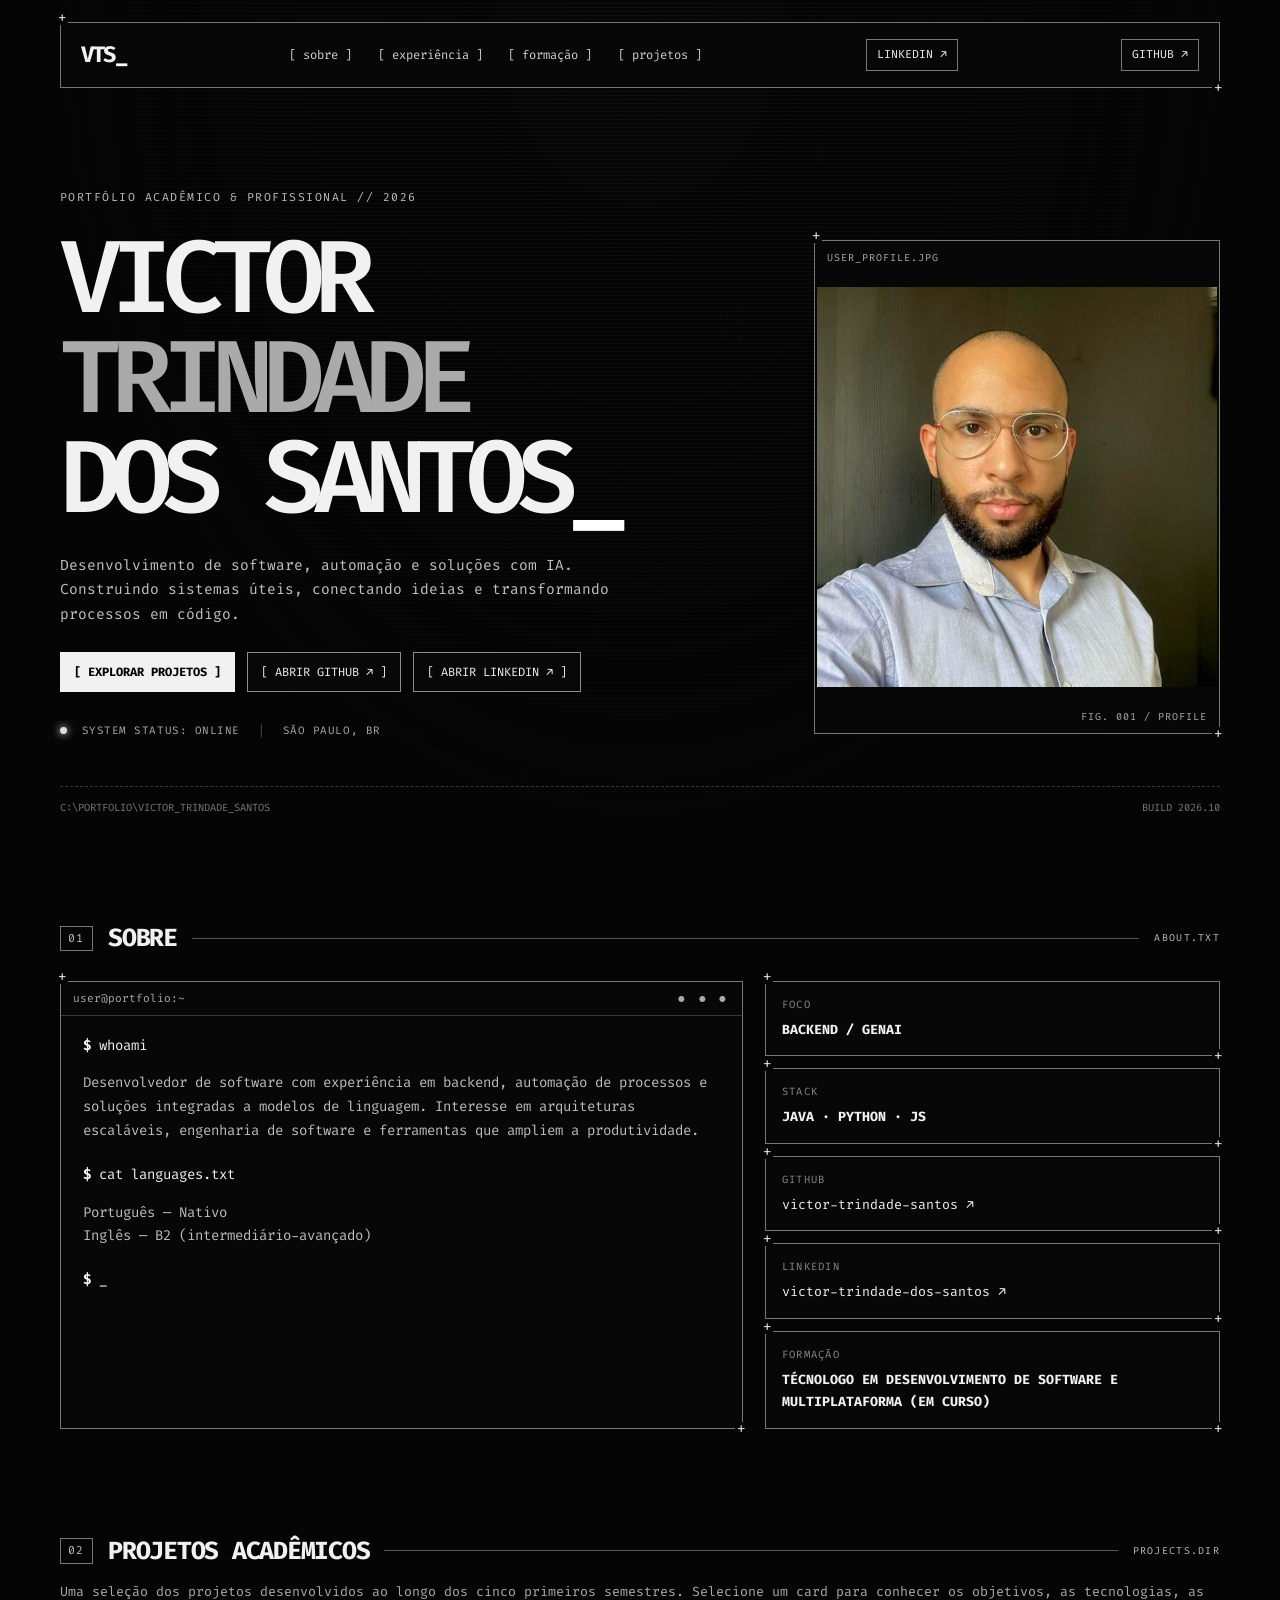
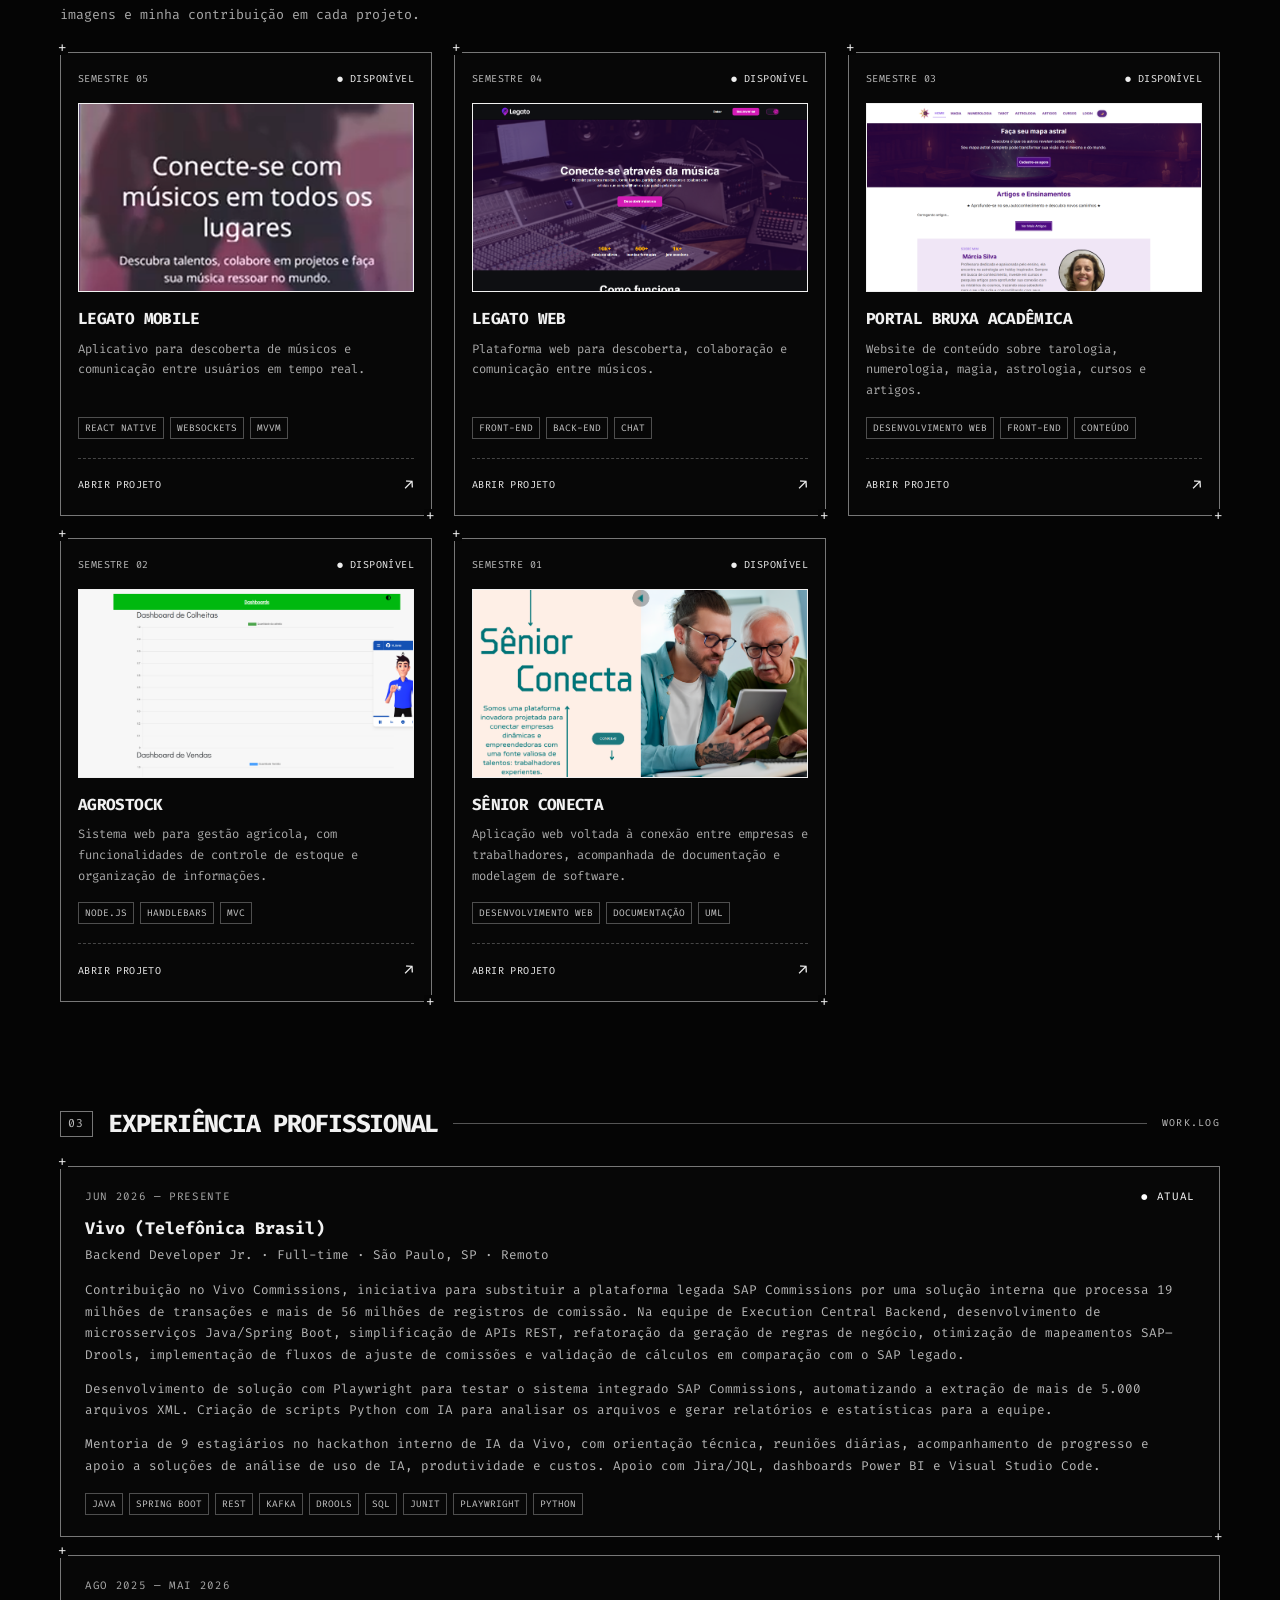
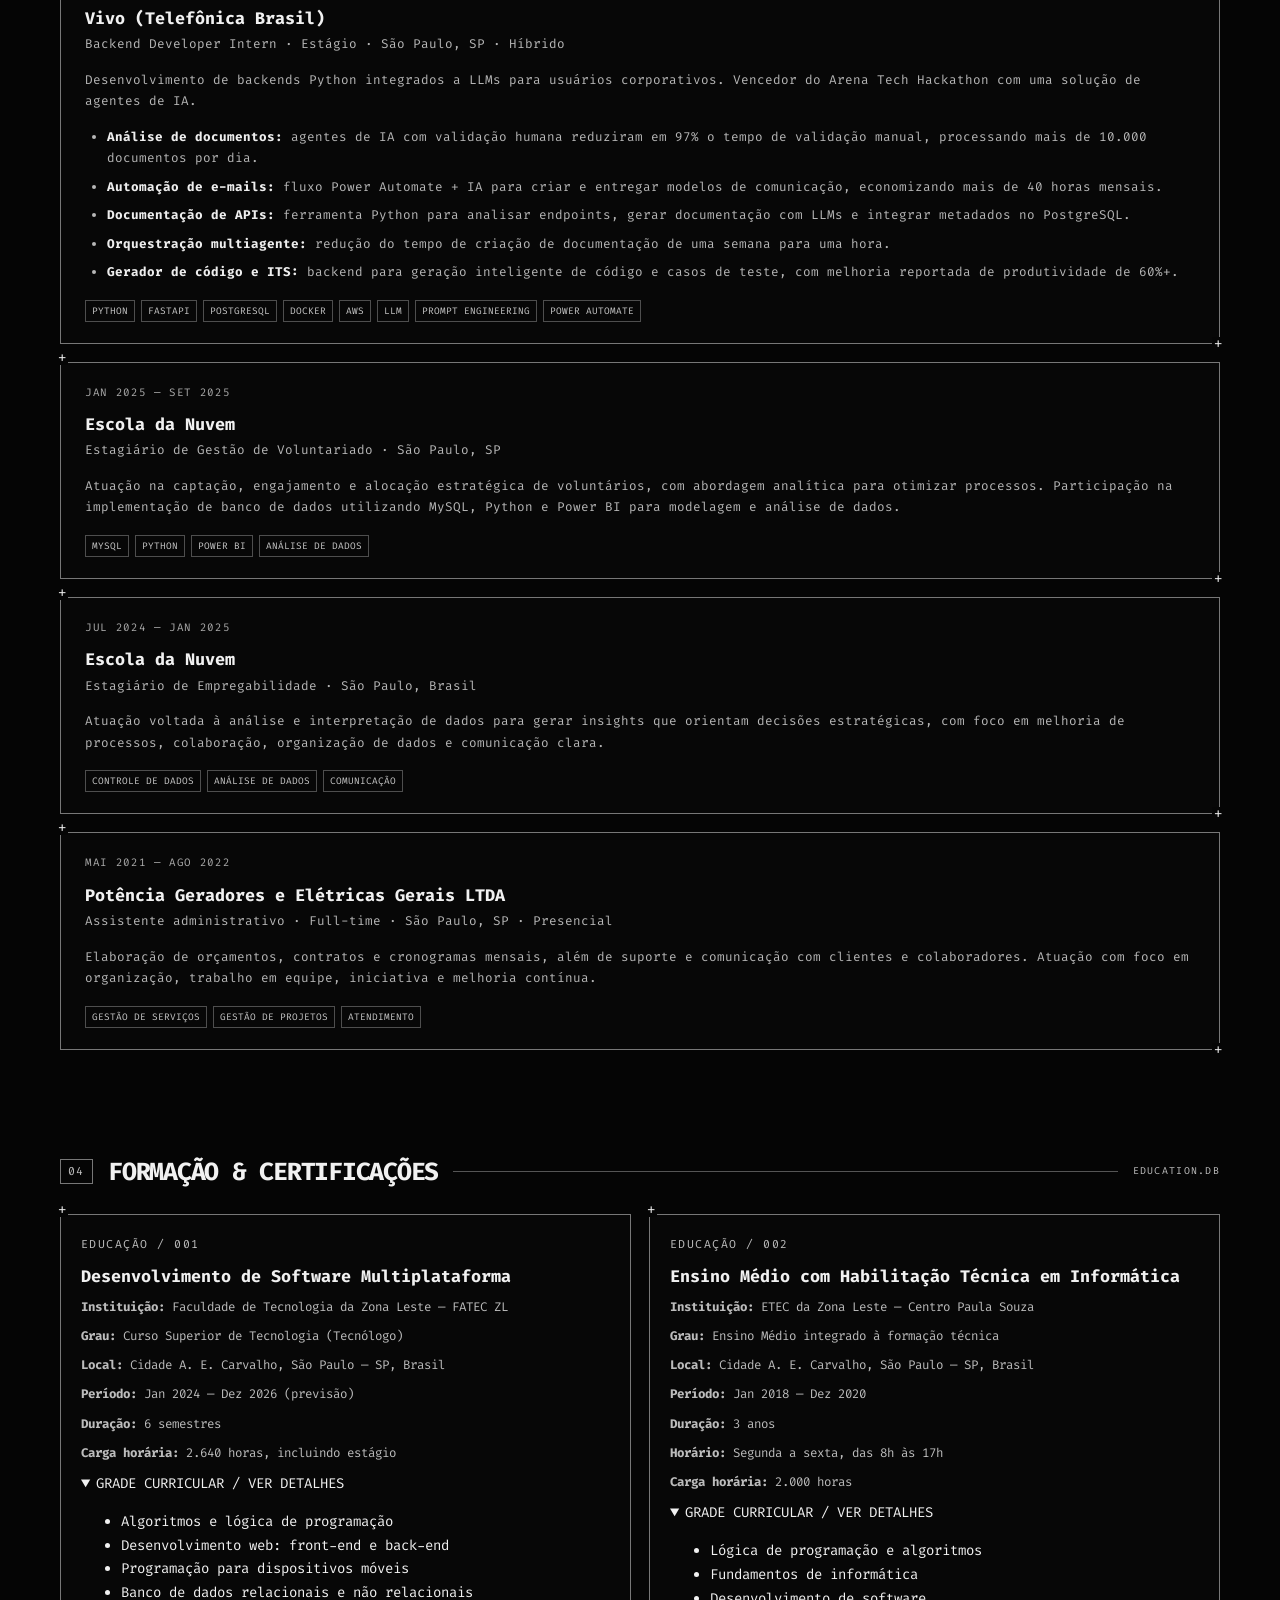
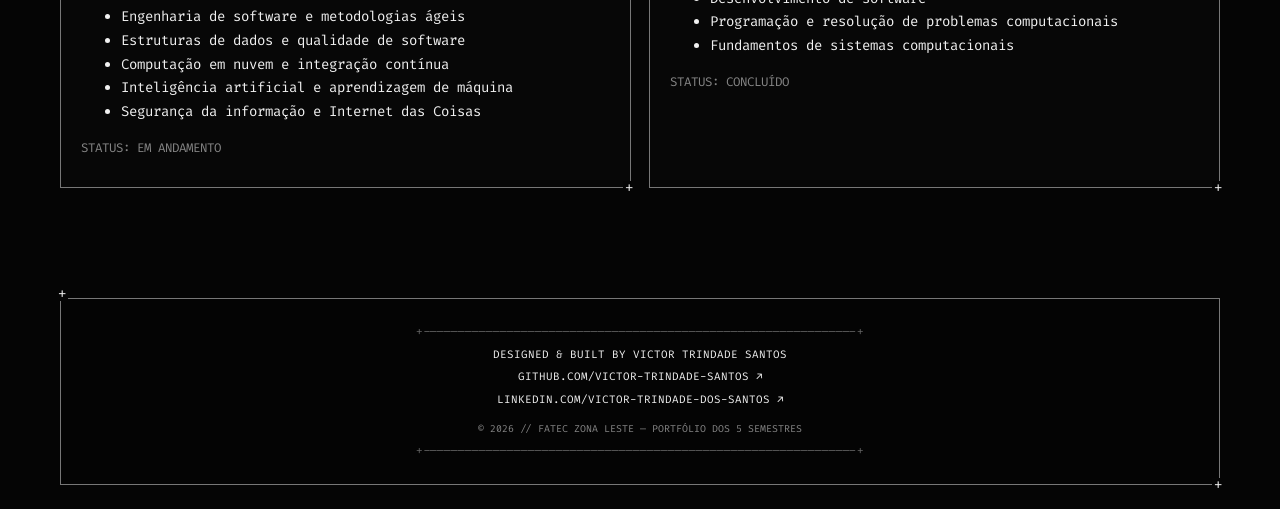
==== commit 4f974c35: "fix/update-info-home" ====
--- a/index.html
+++ b/index.html
@@ -83,7 +83,7 @@
           <div class="fact ascii-frame"><span class="fact-key">LINKEDIN</span><a
               href="https://www.linkedin.com/in/victor-trindade-dos-santos/" target="_blank"
               rel="noreferrer">victor-trindade-dos-santos ↗</a></div>
-          <div class="fact ascii-frame"><span class="fact-key">FORMAÇÃO</span><strong>FATEC ZONA LESTE</strong></div>
+          <div class="fact ascii-frame"><span class="fact-key">FORMAÇÃO</span><strong>TÉCNOLOGO EM DESENVOLVIMENTO DE SOFTWARE E MULTIPLATAFORMA (EM CURSO)</strong></div>
         </div>
       </div>
     </section>
@@ -418,4 +418,4 @@
   <script src="script.js"></script>
 </body>
 
-</html>+</html>
